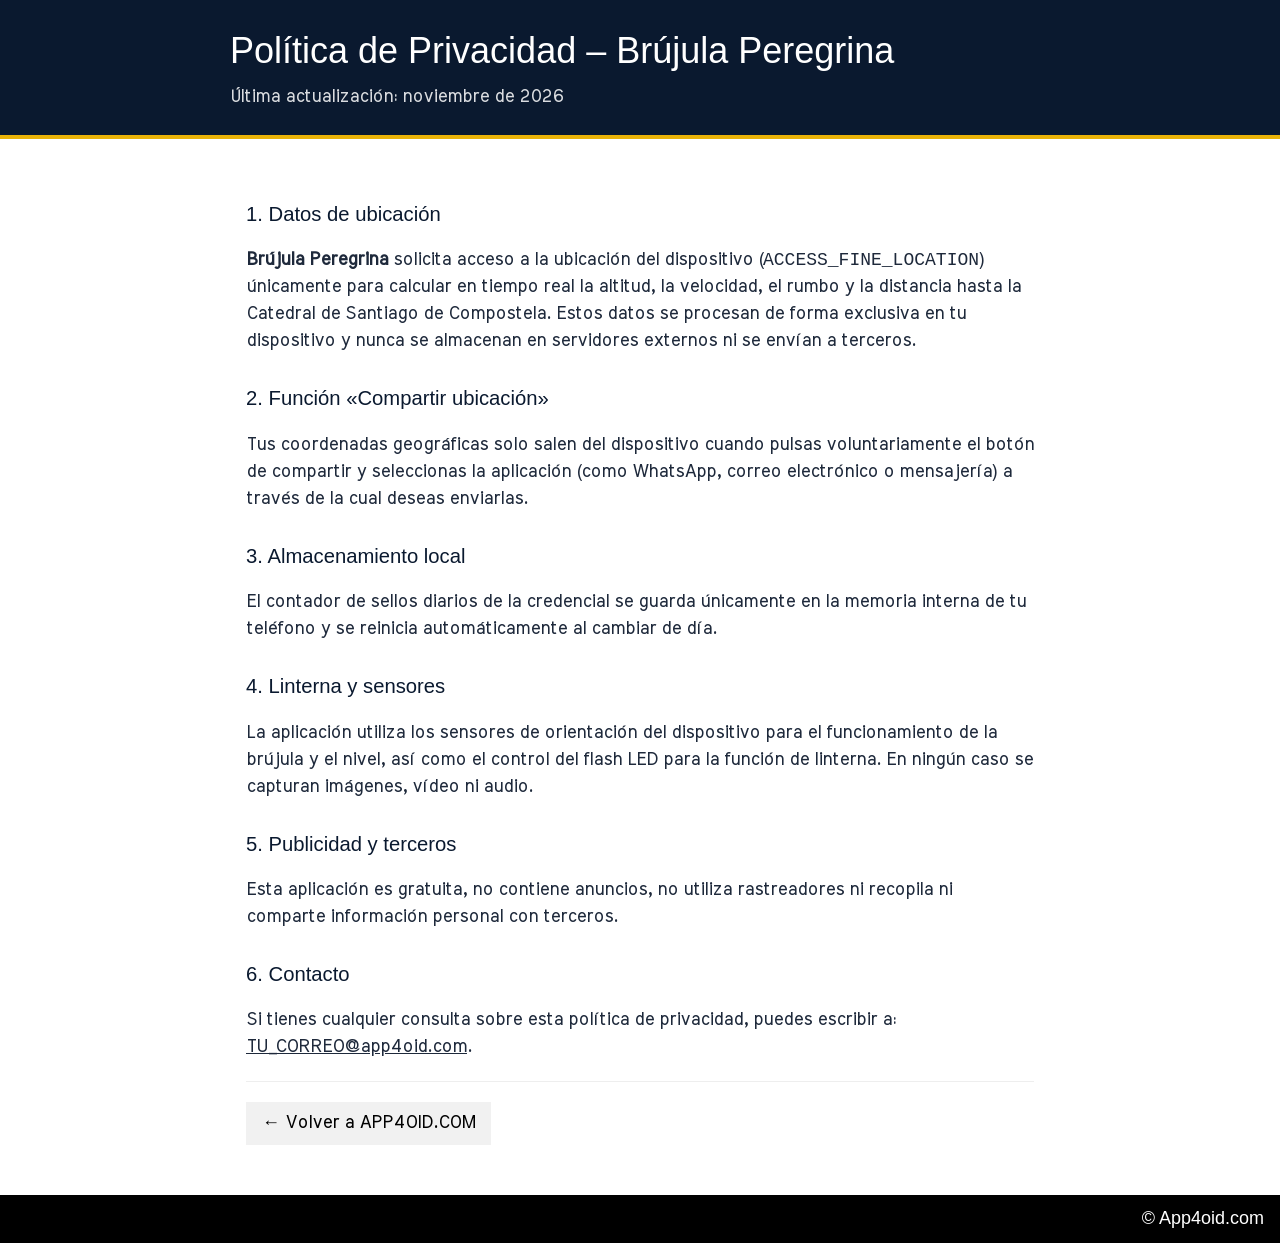
==== privacidad-brujula.html @ 1896f397 "Add files via upload" ====
<!DOCTYPE html>
<html lang="es">
<head>
  <meta charset="UTF-8">
  <meta name="viewport" content="width=device-width, initial-scale=1">
  <title>Política de Privacidad – Brújula Peregrina</title>
  <link rel="stylesheet" href="https://www.w3schools.com/w3css/4/w3.css">
  <link href="https://fonts.googleapis.com/css?family=Meera+Inimai" rel="stylesheet">
  <link rel="icon" href="favicon.ico" type="image/x-icon"/>
  <style>
    body {
      font-family: 'Meera Inimai', serif;
      font-size: 18px;
      color: #1e293b;
      background-color: #ffffff;
    }
    .contenedor {
      max-width: 820px;
      margin: 0 auto;
    }
    .cabecera {
      background-color: #0a192f;
      color: #ffffff;
      border-bottom: 4px solid #eab308;
    }
    h2 {
      color: #0a192f;
      margin-top: 28px;
      font-size: 1.35rem;
    }
  </style>
</head>
<body>

<div class="w3-container w3-padding-24 cabecera">
  <div class="contenedor">
    <h1 style="margin:0;">Política de Privacidad – Brújula Peregrina</h1>
    <p style="margin:6px 0 0 0; opacity:0.85;">Última actualización: noviembre de 2026</p>
  </div>
</div>

<div class="w3-container w3-padding-32 contenedor">

  <h2>1. Datos de ubicación</h2>
  <p><b>Brújula Peregrina</b> solicita acceso a la ubicación del dispositivo (<code>ACCESS_FINE_LOCATION</code>) únicamente para calcular en tiempo real la altitud, la velocidad, el rumbo y la distancia hasta la Catedral de Santiago de Compostela. Estos datos se procesan de forma exclusiva en tu dispositivo y nunca se almacenan en servidores externos ni se envían a terceros.</p>

  <h2>2. Función «Compartir ubicación»</h2>
  <p>Tus coordenadas geográficas solo salen del dispositivo cuando pulsas voluntariamente el botón de compartir y seleccionas la aplicación (como WhatsApp, correo electrónico o mensajería) a través de la cual deseas enviarlas.</p>

  <h2>3. Almacenamiento local</h2>
  <p>El contador de sellos diarios de la credencial se guarda únicamente en la memoria interna de tu teléfono y se reinicia automáticamente al cambiar de día.</p>

  <h2>4. Linterna y sensores</h2>
  <p>La aplicación utiliza los sensores de orientación del dispositivo para el funcionamiento de la brújula y el nivel, así como el control del flash LED para la función de linterna. En ningún caso se capturan imágenes, vídeo ni audio.</p>

  <h2>5. Publicidad y terceros</h2>
  <p>Esta aplicación es gratuita, no contiene anuncios, no utiliza rastreadores ni recopila ni comparte información personal con terceros.</p>

  <h2>6. Contacto</h2>
  <p>Si tienes cualquier consulta sobre esta política de privacidad, puedes escribir a: <a href="mailto:TU_CORREO@app4oid.com">TU_CORREO@app4oid.com</a>.</p>

  <hr>
  <p><a href="index.html" class="w3-button w3-light-grey">&larr; Volver a APP4OID.COM</a></p>

</div>

<div class="w3-container w3-black">
  <h5 style="text-align: right;">&#169; App4oid.com</h5>
</div>

</body>
</html>
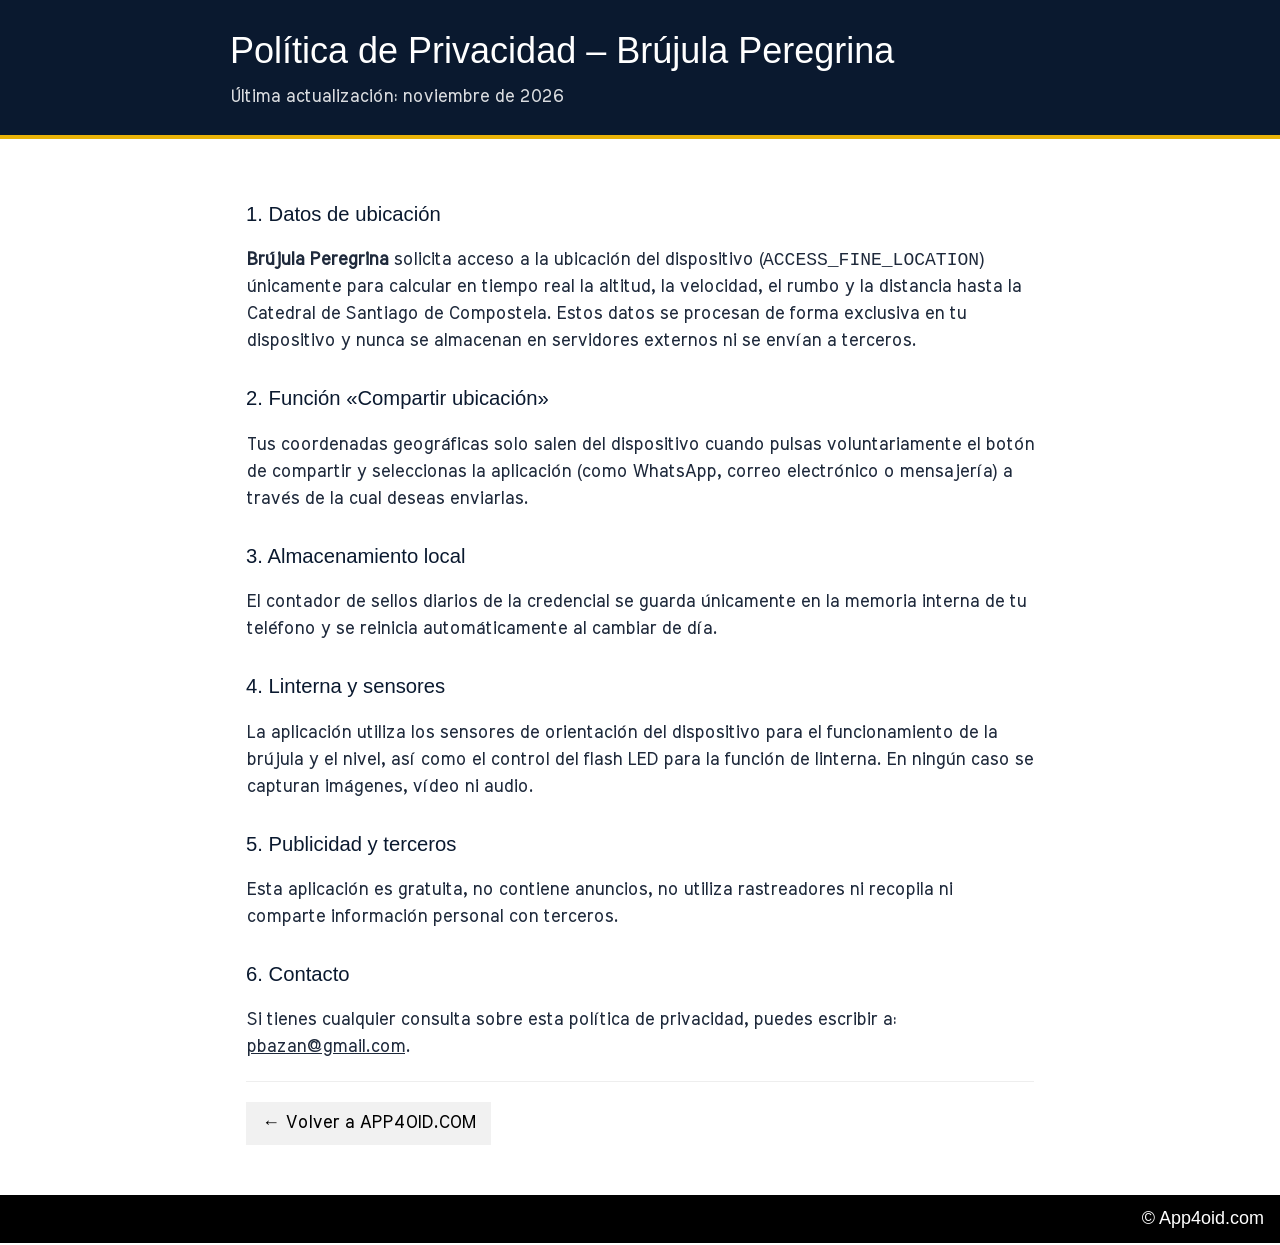
==== commit 4660272c: "Add files via upload" ====
--- a/privacidad-brujula.html
+++ b/privacidad-brujula.html
@@ -57,7 +57,7 @@
   <p>Esta aplicación es gratuita, no contiene anuncios, no utiliza rastreadores ni recopila ni comparte información personal con terceros.</p>
 
   <h2>6. Contacto</h2>
-  <p>Si tienes cualquier consulta sobre esta política de privacidad, puedes escribir a: <a href="mailto:TU_CORREO@app4oid.com">TU_CORREO@app4oid.com</a>.</p>
+  <p>Si tienes cualquier consulta sobre esta política de privacidad, puedes escribir a: <a href="mailto:TU_CORREO@app4oid.com">pbazan@gmail.com</a>.</p>
 
   <hr>
   <p><a href="index.html" class="w3-button w3-light-grey">&larr; Volver a APP4OID.COM</a></p>
